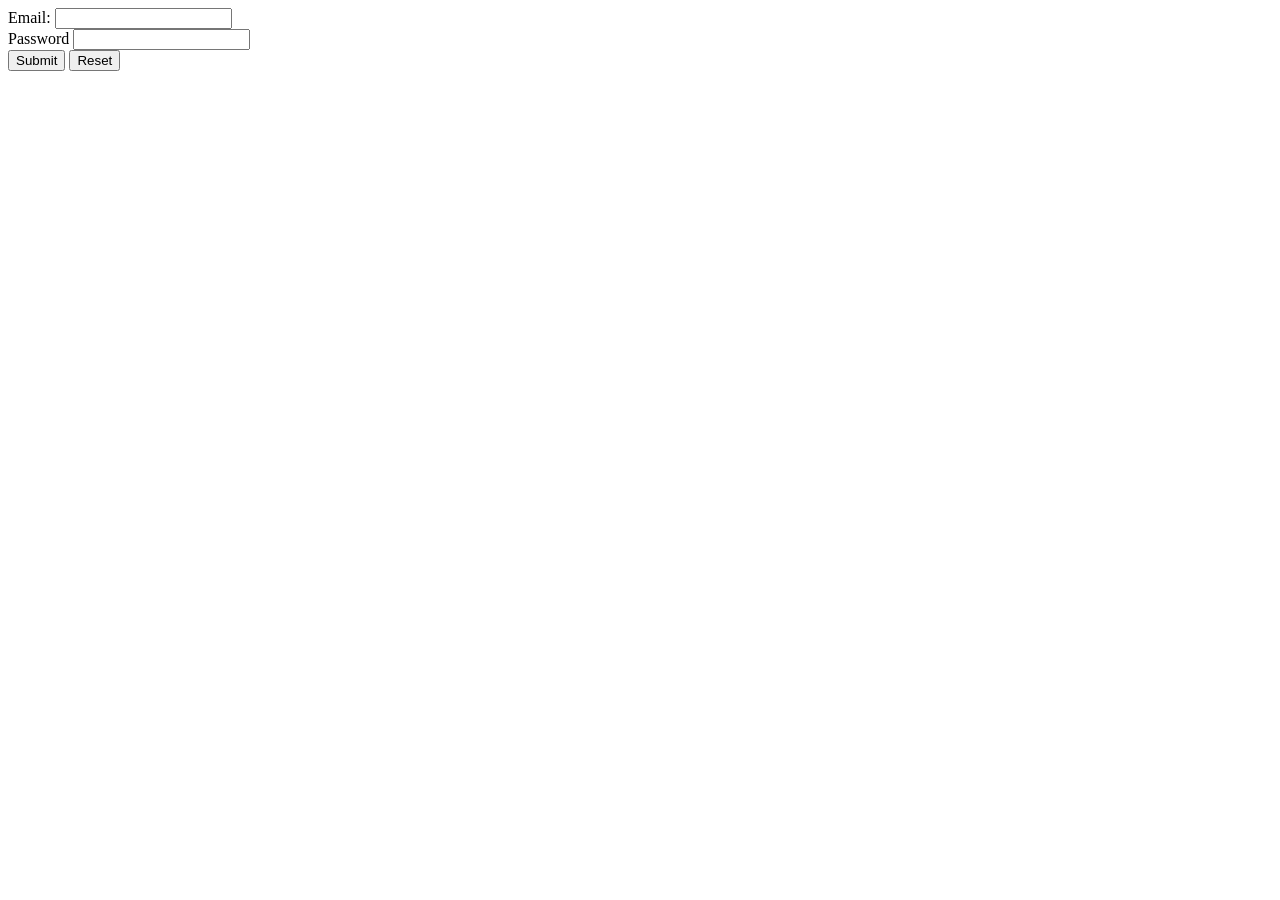
==== ecommerce/src/main/resources/templates/signup.html @ b4705166 "Over Today Work" ====
<!DOCTYPE html>
<html lang="en" xmlns:th="http://www.thymeleaf.org">
<head>
    <meta charset="UTF-8">
    <title>Title</title>
</head>
<body>
<div class="container">
    <form th:action="" th:method="post" >
        <label for="emailf">Email:</label>
        <input type="email" name="emailf" id="emailf">
        <br>
        <label for="passf">Password</label>
        <input type="password" name="passf" id="passf">
        <br>
        <input type="submit" value="Submit">
        <input type="reset" value="Reset">
    </form>
</div>

</body>
</html>
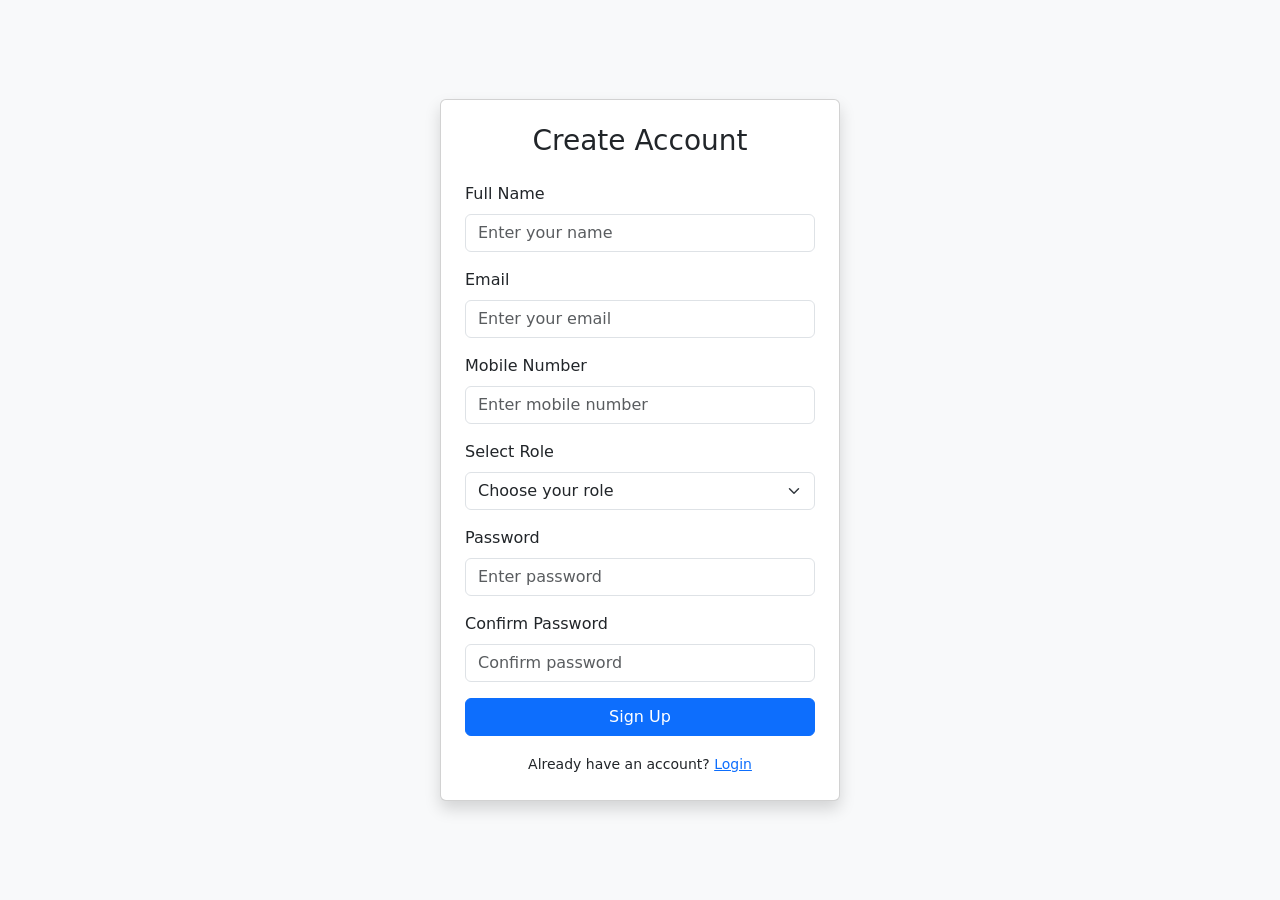
==== commit 56b5f3b7: "Commit Without Database Connectivity" ====
--- a/ecommerce/src/main/resources/templates/signup.html
+++ b/ecommerce/src/main/resources/templates/signup.html
@@ -3,20 +3,74 @@
 <head>
     <meta charset="UTF-8">
     <title>Title</title>
+    <link rel="stylesheet" th:href="@{/css/HomeStyles.css}">
+    <link href="https://cdn.jsdelivr.net/npm/bootstrap@5.3.8/dist/css/bootstrap.min.css" rel="stylesheet" integrity="sha384-sRIl4kxILFvY47J16cr9ZwB07vP4J8+LH7qKQnuqkuIAvNWLzeN8tE5YBujZqJLB" crossorigin="anonymous">
+    <script src="https://cdn.jsdelivr.net/npm/bootstrap@5.3.8/dist/js/bootstrap.bundle.min.js" integrity="sha384-FKyoEForCGlyvwx9Hj09JcYn3nv7wiPVlz7YYwJrWVcXK/BmnVDxM+D2scQbITxI" crossorigin="anonymous"></script>
+    <script src="https://code.jquery.com/jquery-3.6.0.min.js"></script>
+    <script th:src="@{/js/HomeScript.js}"></script>
 </head>
-<body>
-<div class="container">
-    <form th:action="" th:method="post" >
-        <label for="emailf">Email:</label>
-        <input type="email" name="emailf" id="emailf">
-        <br>
-        <label for="passf">Password</label>
-        <input type="password" name="passf" id="passf">
-        <br>
-        <input type="submit" value="Submit">
-        <input type="reset" value="Reset">
-    </form>
-</div>
+        <body class="bg-light">
 
-</body>
-</html>+        <div class="container d-flex justify-content-center align-items-center vh-100">
+            <div class="card shadow p-4" style="width: 400px;">
+                <h3 class="text-center mb-4">Create Account</h3>
+                <form th:action="@{/auth/signup}" th:method="post" th:object="${signUpDTO}">
+
+                    <!-- Name -->
+                    <div class="mb-3">
+                        <label class="form-label">Full Name</label>
+                        <input type="text" class="form-control" name="name" placeholder="Enter your name" th:field="*{name}" required>
+                    </div>
+
+                    <!-- Email -->
+                    <div class="mb-3">
+                        <label class="form-label">Email</label>
+                        <input type="email" class="form-control" name="email" placeholder="Enter your email" th:field="*{email}" required>
+                    </div>
+
+                    <!-- Mobile -->
+                    <div class="mb-3">
+                        <label class="form-label">Mobile Number</label>
+                        <input type="text" class="form-control" name="mobile" placeholder="Enter mobile number" th:field="*{mobile}" required>
+                    </div>
+
+                    <!--User Role-->
+                    <div class="mb-3">
+                        <label for="role" class="form-label">Select Role</label>
+                        <select class="form-select" id="role" name="role" th:field="*{role}" required>
+                            <option value="" selected disabled>Choose your role</option>
+                            <option value="customer">Customer (Buyer)</option>
+                            <option value="seller">Seller (Vendor)</option>
+                        </select>
+                    </div>
+
+                    <!-- Password -->
+                    <div class="mb-3">
+                        <label class="form-label">Password</label>
+                        <input type="password" class="form-control" name="password" placeholder="Enter password" th:field="*{password}" required>
+                    </div>
+
+                    <!-- Confirm Password -->
+                    <div class="mb-3">
+                        <label class="form-label">Confirm Password</label>
+                        <input type="password" class="form-control" name="confirmPassword" placeholder="Confirm password" required>
+                    </div>
+
+
+
+                    <!-- Submit -->
+                    <button type="submit" class="btn btn-primary w-100">Sign Up</button>
+
+                    <!-- Login Link -->
+                    <div class="text-center mt-3">
+                        <small>Already have an account?
+                            <a href="/login">Login</a>
+                        </small>
+                    </div>
+
+                </form>
+            </div>
+        </div>
+
+        </body>
+        </html>
